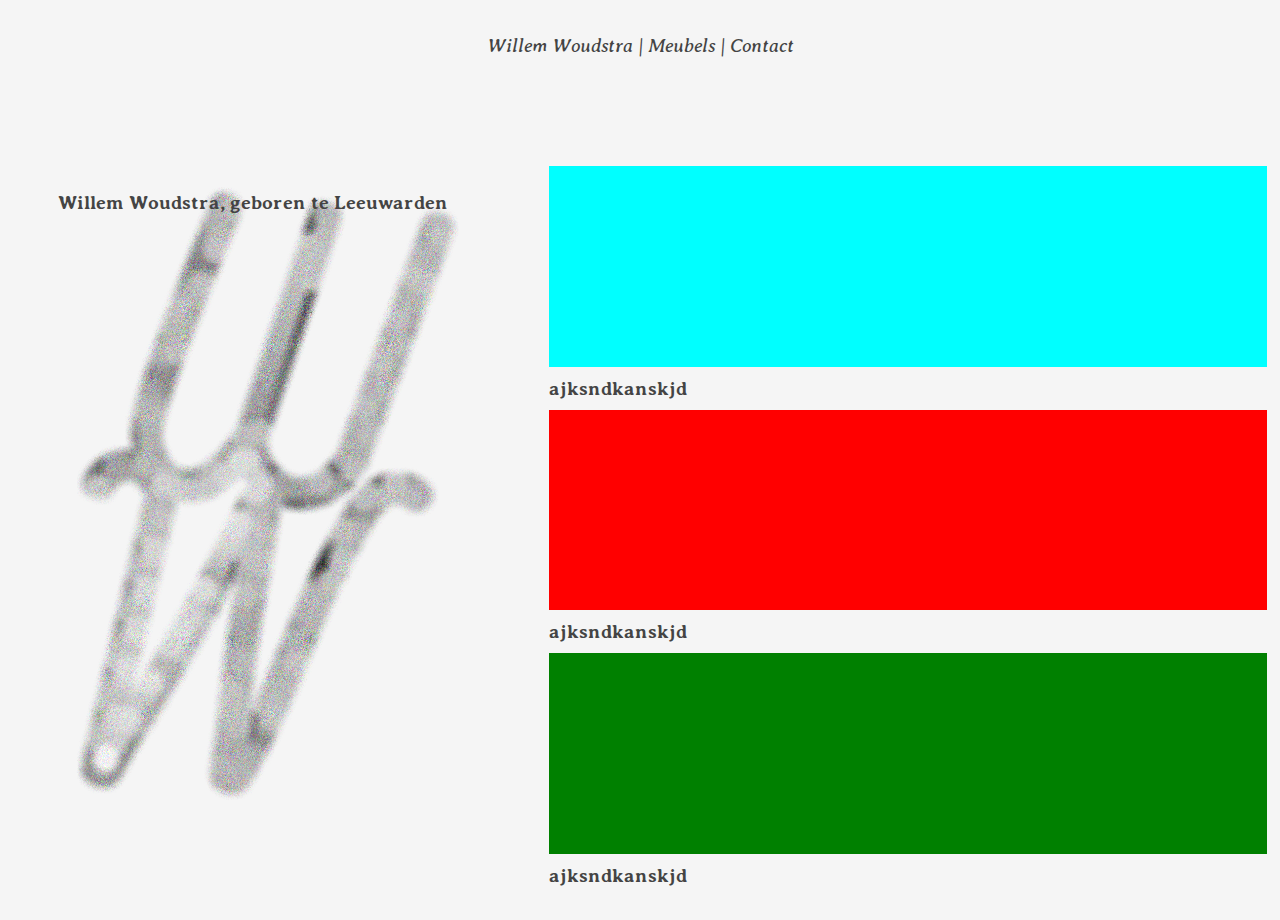
==== index.html @ 50191ebe "added index & style" ====
<!DOCTYPE html>
<html>
<head>
    <meta charset="UTF-8" />
    <title>Willem Woudstra</title>
    <link rel="icon" type="image/x-icon" href="/assets/logo.webp">
    <link rel="stylesheet" href="style.css">
</head>
<body>

    <nav>
        <p> <a href="index.html">Willem Woudstra</a> | <a href="meubels.html">Meubels</a> | <a href="contact.html">Contact</a></p>
    </nav>

    <section class="home">
        <div class="links">
            <div>
                <img src="assets/logo3.webp" alt="logo">
                <div class="centered">
                    <h2>Willem Woudstra, geboren te Leeuwarden </h2>
                </div>
            </div>
        </div>

        <div class="rechts">
            <div class="foto">

            </div>
            <h2>ajksndkanskjd</h2>

            <div class="foto2">

            </div>
            <h2>ajksndkanskjd</h2>

            <div class="foto3">

            </div>
            <h2>ajksndkanskjd</h2>
        </div>
    </section>
    
</body>
</html>
---- style.css ----
@import url('https://fonts.googleapis.com/css2?family=Averia+Serif+Libre:ital,wght@0,300;1,300&display=swap');

* {
    margin: 0;
    padding: 0;
}

body {
    background-color:whitesmoke;
}

html {
    scroll-behavior:smooth;
}

p {
    font-family: 'Averia Serif Libre', cursive;
    color:#444;
    font-size: 1.5vmax;
    text-decoration:none;
}

h2 {
    font-family: 'Averia Serif Libre', cursive;
    color:#444;
    font-size: 1.5vmax;
    font-style: normal;
}

/* navigacija */

nav {
    font-family: 'Instrument Serif', serif;
    font-style: italic;
    align-content: center;
    height: 3vh;
    padding: 2vh;
    margin: auto;
    float: none;
    position: absolute;
    top: 5%;
    left: 50%;
    transform: translate(-50%, -50%);
}

a {
    font-family: 'Averia Serif Libre', cursive;
    color:#444;
    font-size: 1.5vmax;
    text-decoration:none;
}

a:hover {
    color:teal;
    background-size: cover;
    text-decoration: underline;
    text-decoration-style:dashed;
    text-decoration-thickness: 2px;
}

/*  SECTION */

.home {
    display: grid;
    flex-wrap: wrap;
    padding: 20px;

    padding-top: 17vh;
    height: 83vh;
    margin: 0rem;

    grid-template-columns: 40% 60%;
    grid-gap: 20px;
}

.home div {
    flex-grow: 1;
    display: flex;
    flex-direction: column;
    grid-gap: 10px;
    padding: 1vmax;
}
  
.home img {
    object-fit: cover;
    vertical-align: bottom;
}

.foto {
    background-color: aqua;
}
.foto2 {
    background-color: red;
}
.foto3 {
    background-color: green;
}

.centered {
    position: absolute;
  }
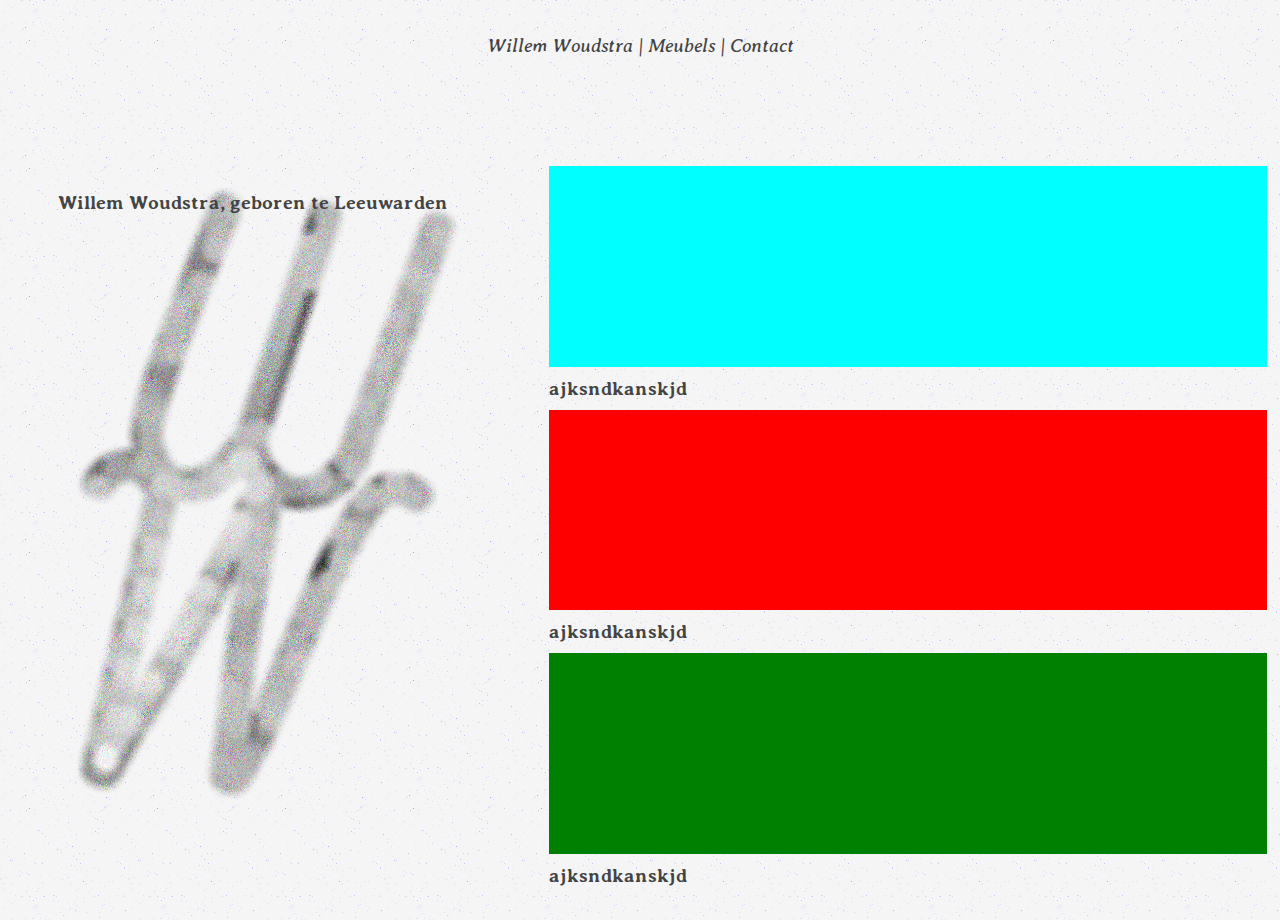
==== commit 096c48b4: "added grain" ====
--- a/index.html
+++ b/index.html
@@ -11,6 +11,8 @@
     <nav>
         <p> <a href="index.html">Willem Woudstra</a> | <a href="meubels.html">Meubels</a> | <a href="contact.html">Contact</a></p>
     </nav>
+
+    <div class="background"></div>
 
     <section class="home">
         <div class="links">
--- a/style.css
+++ b/style.css
@@ -7,6 +7,7 @@
 
 body {
     background-color:whitesmoke;
+    background-image: url([data-uri]);
 }
 
 html {
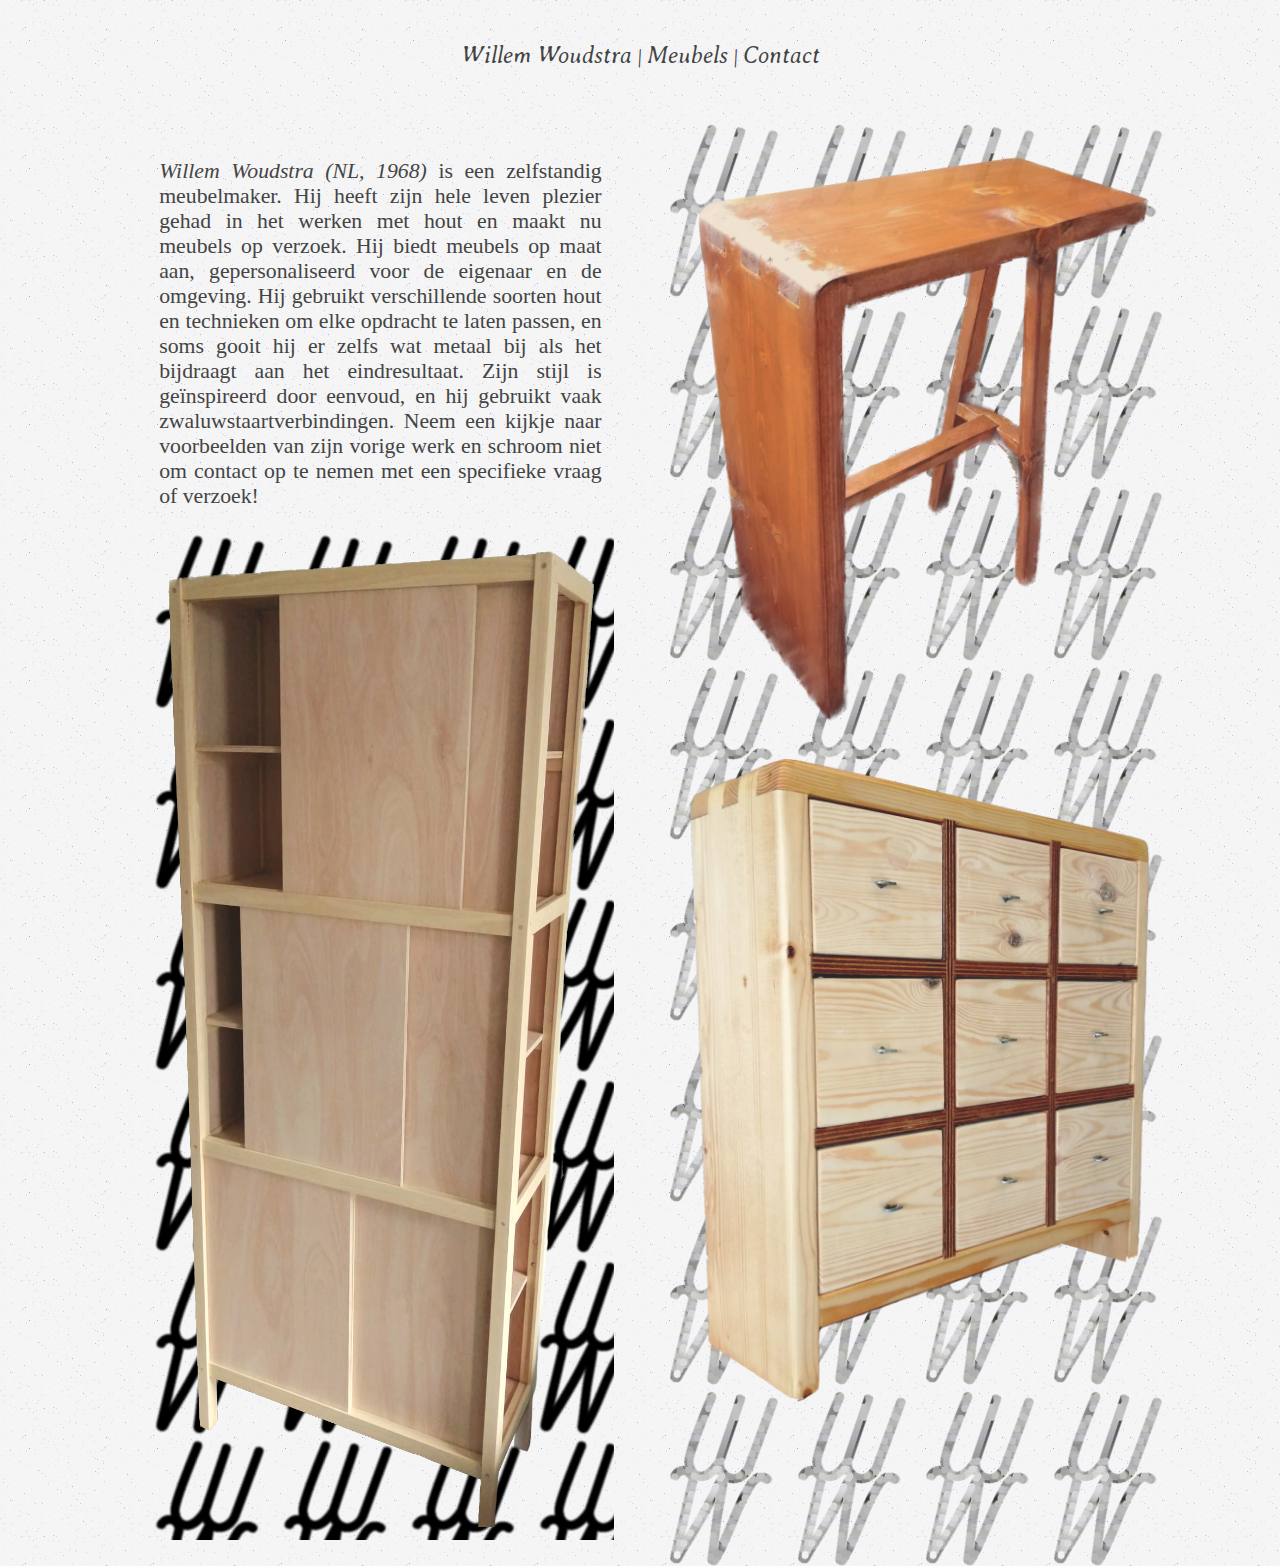
==== commit 401fb175: "added new home page and started meubel page" ====
--- a/index.html
+++ b/index.html
@@ -1,5 +1,5 @@
 <!DOCTYPE html>
-<html>
+<html lang="nl">
 <head>
     <meta charset="UTF-8" />
     <title>Willem Woudstra</title>
@@ -17,30 +17,28 @@
     <section class="home">
         <div class="links">
             <div>
-                <img src="assets/logo3.webp" alt="logo">
                 <div class="centered">
-                    <h2>Willem Woudstra, geboren te Leeuwarden </h2>
+                    <h2><i>Willem Woudstra (NL, 1968) </i>is een zelfstandig meubelmaker. Hij heeft zijn hele leven plezier gehad in het werken met hout en maakt nu meubels op verzoek. Hij biedt meubels op maat aan, gepersonaliseerd voor de eigenaar en de omgeving. Hij gebruikt verschillende soorten hout en technieken om elke opdracht te laten passen, en soms gooit hij er zelfs wat metaal bij als het bijdraagt aan het eindresultaat. Zijn stijl is geïnspireerd door eenvoud, en hij gebruikt vaak zwaluwstaartverbindingen. Neem een kijkje naar voorbeelden van zijn vorige werk en schroom niet om contact op te nemen met een specifieke vraag of verzoek!</h2>
                 </div>
+
+                <div class="photo-left">
+                    <img src="assets/kast1.png" alt="tafeltje">
+                </div>
+
             </div>
         </div>
 
         <div class="rechts">
-            <div class="foto">
+            <div class="photo">
+                <img src="assets/tafeltje.png" alt="tafeltje">
+            </div>
 
+            <div class="photo">
+                <img src="assets/kastje.png" alt="tafeltje">
             </div>
-            <h2>ajksndkanskjd</h2>
 
-            <div class="foto2">
-
-            </div>
-            <h2>ajksndkanskjd</h2>
-
-            <div class="foto3">
-
-            </div>
-            <h2>ajksndkanskjd</h2>
         </div>
     </section>
-    
+
 </body>
 </html>--- a/style.css
+++ b/style.css
@@ -17,25 +17,28 @@
 p {
     font-family: 'Averia Serif Libre', cursive;
     color:#444;
+    font-weight: 300;
     font-size: 1.5vmax;
     text-decoration:none;
 }
 
 h2 {
-    font-family: 'Averia Serif Libre', cursive;
+    font-family: 'Times New Roman', Times, serif;
+    font-weight: 100;
     color:#444;
-    font-size: 1.5vmax;
+    font-size: 1.7vmax;
     font-style: normal;
+    text-align: justify;
 }
 
-/* navigacija */
+/* NAVIGATION */
 
 nav {
     font-family: 'Instrument Serif', serif;
     font-style: italic;
     align-content: center;
-    height: 3vh;
-    padding: 2vh;
+    height: 1vh;
+    padding: 1vh;
     margin: auto;
     float: none;
     position: absolute;
@@ -47,7 +50,8 @@
 a {
     font-family: 'Averia Serif Libre', cursive;
     color:#444;
-    font-size: 1.5vmax;
+    font-weight: 300;
+    font-size: 1.8vmax;
     text-decoration:none;
 }
 
@@ -64,39 +68,45 @@
 .home {
     display: grid;
     flex-wrap: wrap;
-    padding: 20px;
+    padding: 12vh;
+    height: 83vh;
+    margin: 1vw;
 
-    padding-top: 17vh;
-    height: 83vh;
-    margin: 0rem;
-
-    grid-template-columns: 40% 60%;
+    grid-template-columns: 50% 50%;
     grid-gap: 20px;
 }
 
+.meubels {
+    display: grid;
+    padding: 12vh;
+    height: 83vh;
+    margin: 1vw;
+}
+
 .home div {
-    flex-grow: 1;
     display: flex;
     flex-direction: column;
     grid-gap: 10px;
     padding: 1vmax;
 }
-  
-.home img {
-    object-fit: cover;
-    vertical-align: bottom;
+
+.rechts {
+    background-size:10vw;
+    background-image: url("assets/logo2.webp");
 }
 
-.foto {
-    background-color: aqua;
+.photo-left {
+    background-size:10vw;
+    background-image: url("assets/logo.webp");
 }
-.foto2 {
+
+.photo img {
+    width: 100%;
+}
+
+.photo2 {
     background-color: red;
 }
-.foto3 {
+.photo3 {
     background-color: green;
-}
-
-.centered {
-    position: absolute;
-  }+}